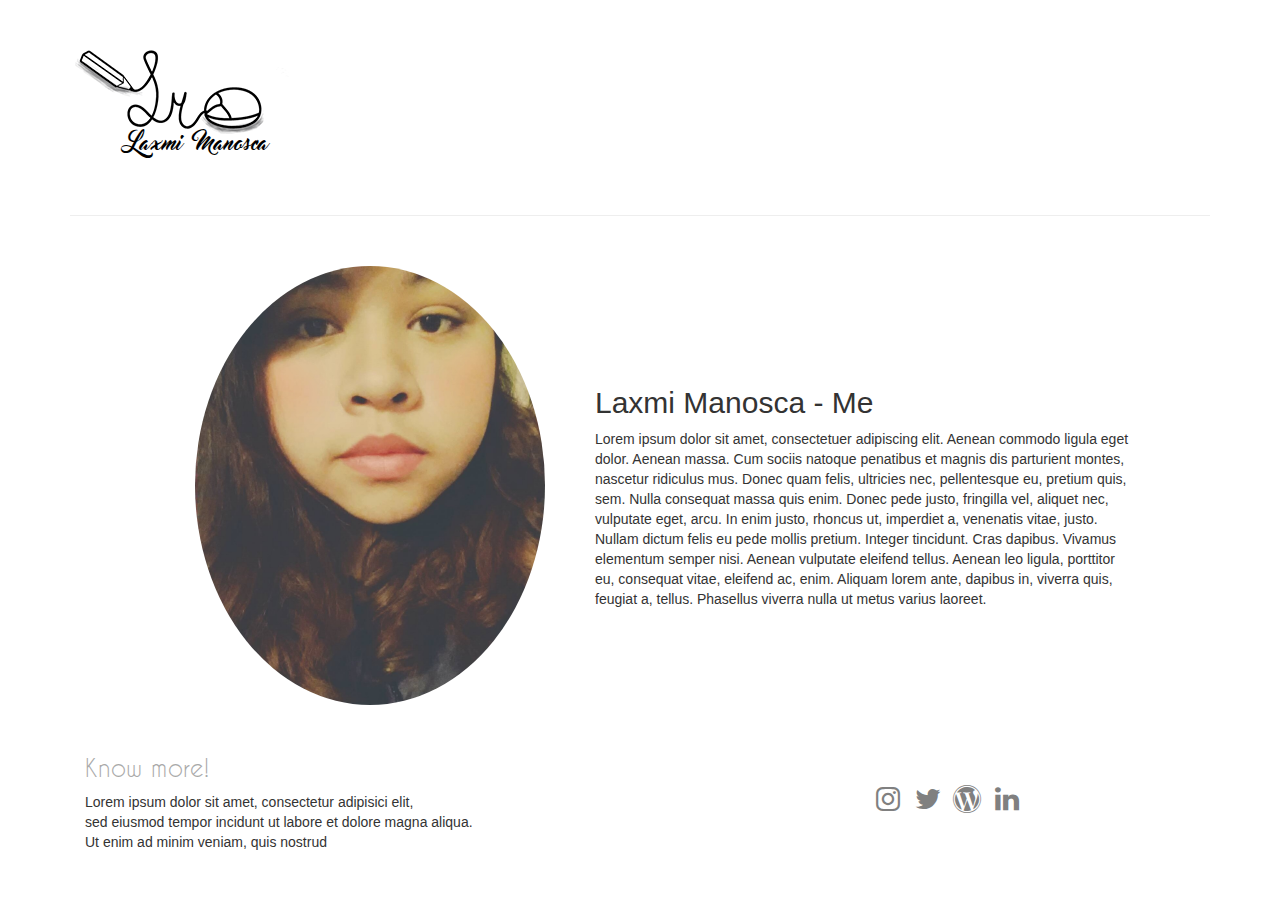
==== About.html @ 3cf4ef67 "First Commit" ====
<html><head>
    <!---support of foreign character-->
    <meta charset="utf-8">
    <!--IE Compatibility setting. It ensures IE uses the latest rendering
    engine-->
    <meta http-equiv="X-UA-Compatible" content="IE=edge">
    <!--get physical width of the mobile device-->
    <meta name="viewport" content="width=device-width, initial-scale=1">
    <!--name of the wbsite displayed on the browser tab-->
    <title>LM - Graphic Designer</title>
    <!--link csutom style sheet to the main layout
    page-->
    <link rel="stylesheet" href="custom.css">
    <!--link the latest midified bootstrap stylesheet-->
    <link rel="stylesheet" href="https://maxcdn.bootstrapcdn.com/bootstrap/3.3.6/css/bootstrap.min.css">
    <link rel="stylesheet" href="https://maxcdn.bootstrapcdn.com/font-awesome/4.5.0/css/font-awesome.min.css">
    <!--latest JQuery framework, necessary for using Bootstrap's JS plugins-->
    <script src="https://ajax.googleapis.com/ajax/libs/jquery/2.2.0/jquery.min.js"></script>
    <!--link the latest midified bootstrap JS library-->
    <script src="https://maxcdn.bootstrapcdn.com/bootstrap/3.3.6/js/bootstrap.min.js"></script>
  </head><body id="about">
    <div class="container">
      <div class="nav">
        <div class="menu hidden-sm hidden-xs text-center">
          <div class="link row">
            <a href="work.html">work</a>
          </div>
          <div class="link row">
            <a href="About.html">about</a>
          </div>
          <div class="link row">
            <a href="contact.html">contact</a>
          </div>
        </div>
        <div class="row header col-lg-3 col-md-5 col-sm-5 col-xs-6">
          <div class="brand  ">
            <a href="index.html">

                <img class="img-responsive" src="Img/LMlogo.png">  

                </a>
            <h1 class="">Laxmi Manosca</h1>
          </div>
        </div>
        <div class="col col-sm-1 col-sm-offset-5 col-xs-2 col-xs-offset-3 text-center">
          <a href="#" class="hidden-lg hidden-md"><i class="fa fa-3x fa-fw fa-navicon"></i></a>
        </div>
        <div class="row">
        <div class="col-md-12">
          <hr>
        </div>
      </div>
      </div>
      
    
    <div class="section">
      <div class="container">
        <div class="row">
          <div class="aboutme col-md-12">
           <div class="col-md-4 col-md-offset-1">
            <img src="Img/2015-11-12-10-21-19-329.jpg" class="img-circle img-responsive">
            </div>
            <div class="info col-md-6">
            <h2>Laxmi Manosca - Me</h2>
            <p>Lorem ipsum dolor sit amet, consectetuer adipiscing elit. Aenean commodo
              ligula eget dolor. Aenean massa. Cum sociis natoque penatibus et magnis
              dis parturient montes, nascetur ridiculus mus. Donec quam felis, ultricies
              nec, pellentesque eu, pretium quis, sem. Nulla consequat massa quis enim.
              Donec pede justo, fringilla vel, aliquet nec, vulputate eget, arcu. In
              enim justo, rhoncus ut, imperdiet a, venenatis vitae, justo. Nullam dictum
              felis eu pede mollis pretium. Integer tincidunt. Cras dapibus. Vivamus
              elementum semper nisi. Aenean vulputate eleifend tellus. Aenean leo ligula,
              porttitor eu, consequat vitae, eleifend ac, enim. Aliquam lorem ante, dapibus
              in, viverra quis, feugiat a, tellus. Phasellus viverra nulla ut metus varius
              laoreet.</p>
              </div>
          </div>
        </div>
      </div>
    </div>
    <footer class="section section-primary">
      <div class="container">
        <div class="row">
          <div class="col-sm-6">
            <h3 contenteditable="true">Know more!</h3>
            <p>Lorem ipsum dolor sit amet, consectetur adipisici elit,
              <br>sed eiusmod tempor incidunt ut labore et dolore magna aliqua.
              <br>Ut enim ad minim veniam, quis nostrud</p>
          </div>
          <div class="col-sm-6">
            <p class="text-info text-right">
              <br>
              <br>
            </p>
            <div class="row">
              <div class="col-md-12 hidden-lg hidden-md hidden-sm text-center">
                <a href="#"><i class="fa fa-2x fa-fw fa-instagram text-inverse"></i></a>
                <a href="#"><i class="fa fa-2x fa-fw fa-twitter text-inverse"></i></a>
                <a href="#"><i class="fa fa-2x fa-fw fa-facebook text-inverse"></i></a>
                <a href="#"><i class="fa fa-2x fa-fw fa-github text-inverse"></i></a>
              </div>
            </div>
            <div class="row">
              <div class="soc col-md-12 hidden-xs text-center">
                <a href="#"><i class="fa fa-2x fa-fw fa-instagram"></i></a>
                <a href="#"><i class="fa fa-2x fa-fw fa-twitter"></i></a>
                <a href="#"><i class="fa fa-2x fa-fw fa-wordpress"></i></a>
                <a href="#"><i class="fa fa-2x fa-fw fa-linkedin hub"></i></a>
              </div>
            </div>
          </div>
        </div>
      </div>
    </footer>
  </div>

</body>
</html>
---- custom.css ----
.row h3 {
    color: darkgrey;
    font-family: myThirdFont;
}

.header .brand:hover{
    opacity: 0.6;
}

.header h1 {
    color: black;
    font-family: myFirstFont;
    font-size: 1.4em;
    padding-bottom: 30px;
    margin-top: -.1px;
    margin-left: 55.5px;
    letter-spacing 10px;
    word-spacing: 10px;
}

.header a img{
    padding-top: 50px;
    margin-left: 5px;
}

.nav .menu {
    opacity: 0;
    transition-duration: .5s;
}

.nav .menu:hover {
    opacity: .8;
    transition-duration: .5s;
    transition-timing-function: linear;
}

.header a h1:hover {
    text-decoration: none;
}

.menu a {
    color: white;
    font-family: myFirstFont;
    font-size: 2em;
}

.menu a:hover {
    color: grey;
    text-decoration: none;
}

.menu {
    background: black;
    width: 200px;
    height: 100vh;
    /*100% of the height of the viewport*/
    position: fixed;
    right: 0;
    z-index: 1000;
    opacity: 0.8;
    padding-top: 150px;
    padding-bottom: 200px;
}

.container .nav .menu .link{
    margin-bottom: 30px;
}

.container .nav .fa-navicon {
    color: grey;
    padding-top: 80px;
}

.container footer .fa-instagram{
    color: grey;
}

.container footer .fa-instagram:hover{
    color: black;
}

.container footer .fa-twitter{
    color: grey;
}

.container footer .fa-twitter:hover{
    color: black;
}

.container footer .fa-wordpress{
    color: grey;
}

.container footer .fa-wordpress:hover{
    color: black;
}

.container footer .fa-linkedin{
    color: grey;
}

.container footer .fa-linkedin:hover{
    color: black;
}

@font-face {
    font-family: myFirstFont;
    src: url(master_of_break.ttf);
}

@font-face {
    font-family: mySecondFont;
    src: url(PWInfinity.ttf);
}

@font-face {
    font-family: myThirdFont;
    src: url(CaviarDreams.ttf);
}

/***********************************************************/
/**********************index.html****************************/
/***********************************************************/

#index footer{
    margin-bottom: 0px;
}

#index img{
    margin-bottom: 30px;
}

#index .brand img{
    margin-bottom: 0px;
}

#index hr{
    margin-top: -0.1px;
}

/***********************************************************/
/**********************Work.html****************************/
/***********************************************************/

#work #myCarousel{
    padding: 15px;
}

#work #myCarousel img {
    width: 100vw;
}

#work #portfolio h5{
    padding-bottom: 5px;
    padding-left: 5px;
}

/*#work #portfolio>div{
    padding: 15px;
}*/

#work .bg-orange{
    background-color: #ffbe86;
    padding: 30px;
    margin: 40px 15px;
}

#work .bg-blue{
    background-color: #72d2e3;
    padding: 30px;
    margin: 40px 15px;
}

#work .bg-pink{
    background-color: #c1a2b3;
    padding: 30px;
    margin: 40px 15px;
}
#work .bg-grey{
    background-color: #d3d3d3;
    padding: 30px;
    margin: 40px 15px;
}

#work .slider .overlay{
    background: url(Img/LM-Overlay.png) no-repeat;
    z-index: 100;
    height: 100%;
    width: 100%;
    position: absolute;
    background-size: cover;
}

/***********************************************************/
/**********************about.html****************************/
/***********************************************************/

#about .aboutme{
    padding-top: 30px;
    padding-bottom: 30px;
}

#about .info{
    margin-top: 100px;
    margin-left: 20px;
}

#about .soc{
    
}

/***********************************************************/
/**********************contact.html****************************/
/***********************************************************/

#contact .container .text{
    padding-left: 100px;
    padding-right: 100px;
    margin-bottom: 50px;
    margin-top: 20px;
}
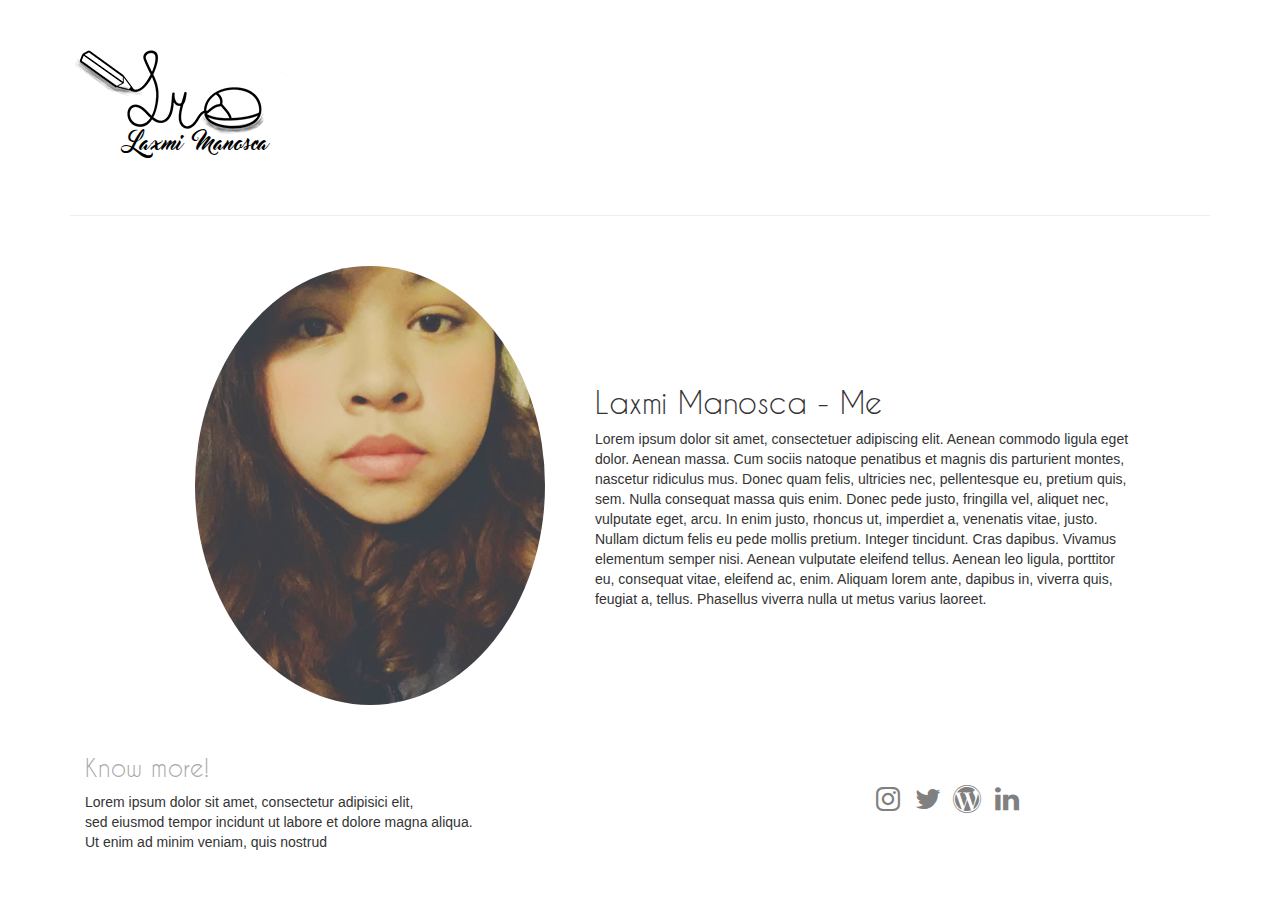
==== commit 0e8caa2b: "Work Done in last class" ====
--- a/About.html
+++ b/About.html
@@ -18,6 +18,7 @@
     <script src="https://ajax.googleapis.com/ajax/libs/jquery/2.2.0/jquery.min.js"></script>
     <!--link the latest midified bootstrap JS library-->
     <script src="https://maxcdn.bootstrapcdn.com/bootstrap/3.3.6/js/bootstrap.min.js"></script>
+    <script src="Js/index.js"></script>
   </head><body id="about">
     <div class="container">
       <div class="nav">
@@ -42,7 +43,7 @@
             <h1 class="">Laxmi Manosca</h1>
           </div>
         </div>
-        <div class="col col-sm-1 col-sm-offset-5 col-xs-2 col-xs-offset-3 text-center">
+        <div class="burgernav col col-sm-1 col-sm-offset-5 col-xs-2 col-xs-offset-3 text-center">
           <a href="#" class="hidden-lg hidden-md"><i class="fa fa-3x fa-fw fa-navicon"></i></a>
         </div>
         <div class="row">
--- a/custom.css
+++ b/custom.css
@@ -24,7 +24,7 @@
 }
 
 .nav .menu {
-    opacity: 0;
+    opacity: 0.8;
     transition-duration: .5s;
 }
 
@@ -55,20 +55,30 @@
     height: 100vh;
     /*100% of the height of the viewport*/
     position: fixed;
-    right: 0;
+    right: -200px;
     z-index: 1000;
     opacity: 0.8;
     padding-top: 150px;
     padding-bottom: 200px;
+    transition: 1s;
+    -webkit-transition:1s;
+}
+
+.nav2{
+    margin-top: 100px;
+}
+.mobilenav .link ul li{
+    display: inline;
+    
+}
+
+.mobilenav .link ul li a{
+    color: darkgrey;
+    text-decoration: none;
 }
 
 .container .nav .menu .link{
     margin-bottom: 30px;
-}
-
-.container .nav .fa-navicon {
-    color: grey;
-    padding-top: 80px;
 }
 
 .container footer .fa-instagram{
@@ -138,6 +148,10 @@
     margin-top: -0.1px;
 }
 
+#index .content .row{
+    margin-bottom: 50px;
+}
+
 /***********************************************************/
 /**********************Work.html****************************/
 /***********************************************************/
@@ -150,36 +164,51 @@
     width: 100vw;
 }
 
-#work #portfolio h5{
-    padding-bottom: 5px;
-    padding-left: 5px;
-}
-
-/*#work #portfolio>div{
-    padding: 15px;
-}*/
+#work #portfolio img:hover{
+    filter: blur(5px) hue-rotate(330deg)opacity(0.6);
+    -webkit-filter: blur(5px) hue-rotate(330deg) opacity(0.6);
+}
+
+#work #portfolio img{
+    transition: 1.0s;
+}
+
+#work .hide-title>h5{
+    opacity: 0;
+    position: absolute;
+    right: 10%;
+    bottom: 10%;
+    color: black;
+    font-size: 1.3em;
+    font-family: myThirdFont;
+    z-index: 10;
+}
 
 #work .bg-orange{
     background-color: #ffbe86;
     padding: 30px;
     margin: 40px 15px;
+    position: relative;
 }
 
 #work .bg-blue{
     background-color: #72d2e3;
     padding: 30px;
     margin: 40px 15px;
+    position: relative;
 }
 
 #work .bg-pink{
     background-color: #c1a2b3;
     padding: 30px;
     margin: 40px 15px;
+    position: relative;
 }
 #work .bg-grey{
     background-color: #d3d3d3;
     padding: 30px;
     margin: 40px 15px;
+    position: relative;
 }
 
 #work .slider .overlay{
@@ -205,8 +234,8 @@
     margin-left: 20px;
 }
 
-#about .soc{
-    
+#about .info h2{
+    font-family: myThirdFont;
 }
 
 /***********************************************************/
@@ -218,4 +247,51 @@
     padding-right: 100px;
     margin-bottom: 50px;
     margin-top: 20px;
-}+}
+
+#contact .text h2{
+    font-family: myThirdFont;
+}
+#contact .form label{
+    font-family: myThirdFont;
+    font-size: 1.5em;
+}
+
+
+
+/*change the padding design on mobile sites*/
+/* Small devices (tablets, 768px and below) */
+@media (max-width: 768px) { 
+    div{
+      padding: 10px 40px;
+    }
+    .header .brand{
+        padding: 0px 0px;;
+        margin: 0px;
+    }
+    .brand h1{
+        padding-top: 6px;
+        font-size: 1.4em;
+    }
+    
+    #about div{
+        padding: 0px 10px;
+    }
+    #about .info{
+        text-align: center;
+        margin-left: -10px;
+        margin-top: -5px;
+    }
+}
+
+/* Medium devices (desktops, 992px and below) */
+@media (max-width: 992px) { 
+    #about .info{
+        text-align: center;
+    }
+}
+
+/* Large devices (large desktops, 1200px and below) */
+@media (max-width: 1200px) { 
+
+}
